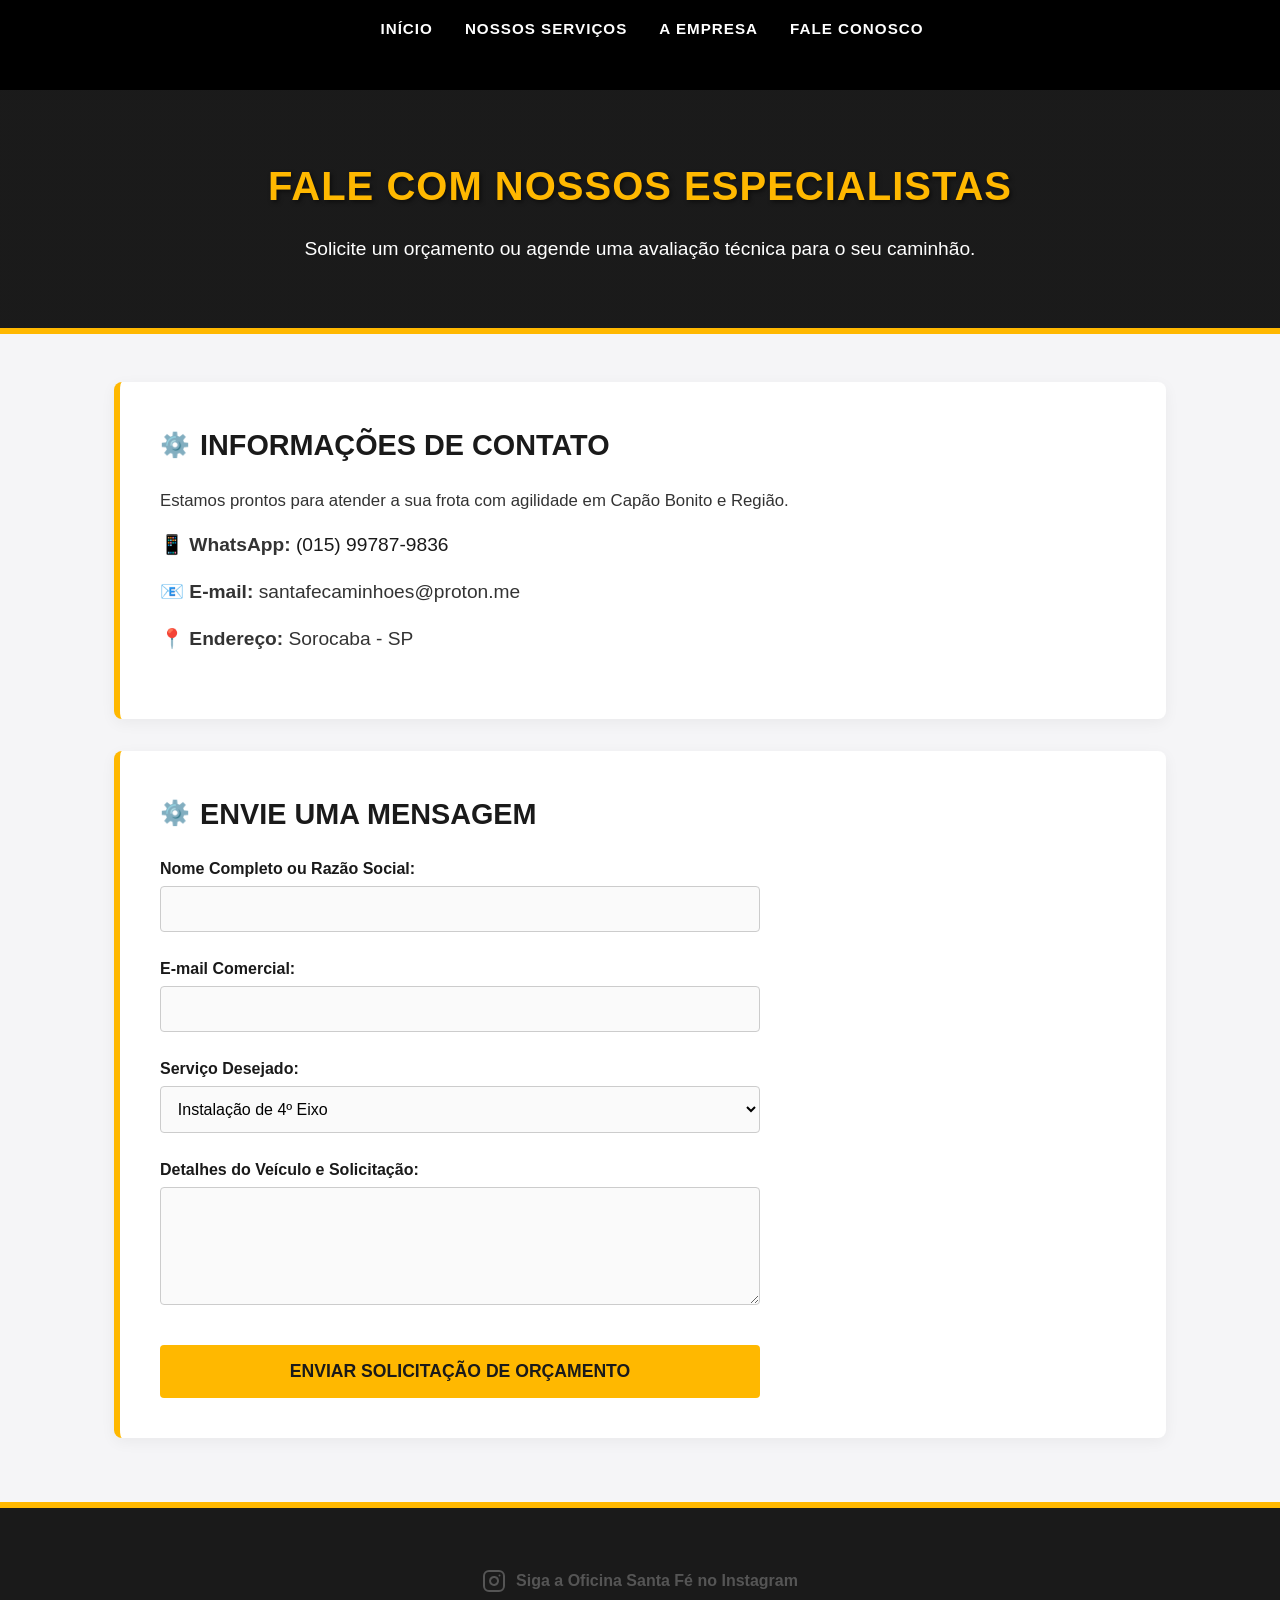
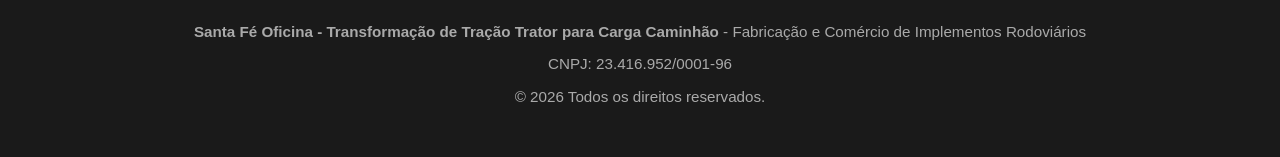
==== contato.html @ 2e64fac8 "Restore footer content in contato.html" ====
<!DOCTYPE html>
<html lang="pt-BR">
<head>
    <meta charset="UTF-8">
    <meta name="viewport" content="width=device-width, initial-scale=1.0">
    <title>Fale Conosco | Santa Fé Oficina - Transformação de Tração Trator para Carga Caminhão</title>
    <meta name="description" content="Entre em contato com a Santa Fe Fabricacao e Comercio. Solicite um orçamento para instalação de 4º eixo direcional e caldeiraria.">
    <link rel="stylesheet" href="style.css">
</head>
<body>
    <header>
        <nav>
            <ul>
                <li><a href="index.html">Início</a></li>
                <li><a href="servicos.html">Nossos Serviços</a></li>
                <li><a href="sobre.html">A Empresa</a></li>
                <li><a href="contato.html">Fale Conosco</a></li>
            </ul>
        </nav>
        <div class="hero">
            <h1>Fale com Nossos Especialistas</h1>
            <p>Solicite um orçamento ou agende uma avaliação técnica para o seu caminhão.</p>
        </div>
    </header>

    <main>
        <section>
            <h2>Informações de Contato</h2>
            <p>Estamos prontos para atender a sua frota com agilidade em Capão Bonito e Região.</p>
            <ul style="list-style: none; margin-left: 0;">
                <li style="font-size: 1.2rem; margin-bottom: 1rem;">📱 <strong>WhatsApp:</strong> <a href="#" style="color: var(--primary-color); text-decoration: none; color: #1a1a1a;">(015) 99787-9836</a></li>
                <li style="font-size: 1.2rem; margin-bottom: 1rem;">📧 <strong>E-mail:</strong> santafecaminhoes@proton.me</li>
                <li style="font-size: 1.2rem;">📍 <strong>Endereço:</strong> Sorocaba - SP</li>
            </ul>
        </section>

        <section>
            <h2>Envie uma Mensagem</h2>
            <form action="#" method="POST">
                <label for="nome">Nome Completo ou Razão Social:</label>
                <input type="text" id="nome" name="nome" required>

                <label for="email">E-mail Comercial:</label>
                <input type="email" id="email" name="email" required>

                <label for="servico">Serviço Desejado:</label>
                <select id="servico" name="servico">
                    <option value="4-eixo">Instalação de 4º Eixo</option>
                    <option value="caldeiraria">Caldeiraria Geral / Soldas</option>
                    <option value="chassi">Alinhamento/Alongamento de Chassi</option>
                    <option value="outro">Outros Reparos</option>
                </select>

                <label for="mensagem">Detalhes do Veículo e Solicitação:</label>
                <textarea id="mensagem" name="mensagem" rows="5" required></textarea>

                <button type="submit">Enviar Solicitação de Orçamento</button>
            </form>
        </section>
    </main>

    <footer>
        <div class="rodape-instagram">
          <a href="https://www.instagram.com/oficinasantafe.capaobonito/" target="_blank" rel="noopener noreferrer" class="btn-instagram">
            <!-- Ícone do Instagram em SVG -->
            <svg xmlns="http://www.w3.org/2000/svg" width="24" height="24" viewBox="0 0 24 24" fill="none" stroke="currentColor" stroke-width="2" stroke-linecap="round" stroke-linejoin="round">
              <rect x="2" y="2" width="20" height="20" rx="5" ry="5"></rect>
              <path d="M16 11.37A4 4 0 1 1 12.63 8 4 4 0 0 1 16 11.37z"></path>
              <line x1="17.5" y1="6.5" x2="17.51" y2="6.5"></line>
            </svg>
            <span>Siga a Oficina Santa Fé no Instagram</span>
          </a>
        </div>
        <p><strong>Santa Fé Oficina - Transformação de Tração Trator para Carga Caminhão</strong> - Fabricação e Comércio de Implementos Rodoviários</p>
        <p>CNPJ: 23.416.952/0001-96</p>
        <p>&copy; 2026 Todos os direitos reservados.</p>
    </footer>
</body>
</html>
---- style.css ----
:root {
    --primary-color: #FFB800; /* Amarelo Segurança/Industrial */
    --dark-bg: #1A1A1A; /* Asfalto/Grafite escuro */
    --light-bg: #F5F5F7; /* Cinza muito claro */
    --text-main: #333333;
    --text-light: #E0E0E0;
}

* {
    box-sizing: border-box;
    margin: 0;
    padding: 0;
}

body {
    font-family: 'Segoe UI', Roboto, Helvetica, Arial, sans-serif;
    background-color: var(--light-bg);
    color: var(--text-main);
    line-height: 1.6;
}

/* Cabecalho e Navegacao */
header {
    background-color: var(--dark-bg);
    color: var(--text-light);
    border-bottom: 6px solid var(--primary-color);
}

nav {
    background-color: #000000;
    padding: 1rem 2rem;
    display: flex;
    justify-content: center;
}

nav ul {
    list-style: none;
    display: flex;
    gap: 2rem;
    flex-wrap: wrap;
}

nav a {
    color: #FFFFFF;
    text-decoration: none;
    font-weight: 600;
    text-transform: uppercase;
    font-size: 0.95rem;
    letter-spacing: 1px;
    transition: color 0.3s ease;
}

nav a:hover, nav a:active {
    color: var(--primary-color);
}

.hero {
    text-align: center;
    padding: 4rem 1rem;
    background: linear-gradient(rgba(26, 26, 26, 0.9), rgba(26, 26, 26, 0.9)), url('https://images.unsplash.com/photo-1519003722824-194d4455a60c?ixlib=rb-4.0.3&auto=format&fit=crop&w=1920&q=80') center/cover;
}

.hero h1 {
    color: var(--primary-color);
    font-size: 2.5rem;
    margin-bottom: 1rem;
    text-transform: uppercase;
    letter-spacing: 1px;
    text-shadow: 2px 2px 4px rgba(0,0,0,0.5);
}

.hero p {
    font-size: 1.2rem;
    max-width: 800px;
    margin: 0 auto;
    color: #FFFFFF;
}

/* Conteudo Principal */
main {
    max-width: 1100px;
    margin: 3rem auto;
    padding: 0 1.5rem;
}

section {
    background: #FFFFFF;
    margin-bottom: 2rem;
    padding: 2.5rem;
    border-radius: 8px;
    box-shadow: 0 4px 15px rgba(0,0,0,0.05);
    border-left: 6px solid var(--primary-color);
}

h2 {
    color: var(--dark-bg);
    margin-bottom: 1.2rem;
    text-transform: uppercase;
    font-size: 1.8rem;
    display: flex;
    align-items: center;
    gap: 10px;
}

h2::before {
    content: "⚙️";
    font-size: 1.5rem;
}

p {
    margin-bottom: 1rem;
    font-size: 1.05rem;
}

ul {
    margin-left: 1.5rem;
    margin-bottom: 1.5rem;
}

li {
    margin-bottom: 0.5rem;
    font-weight: 500;
}

/* Imagens */
img {
    width: 100%;
    max-height: 400px;
    object-fit: cover;
    border-radius: 6px;
    margin-top: 1rem;
    border: 3px solid #E0E0E0;
}

/* Botoes e Formularios */
.btn, button {
    display: inline-block;
    background-color: var(--primary-color);
    color: var(--dark-bg);
    padding: 1rem 2rem;
    text-decoration: none;
    font-weight: bold;
    text-transform: uppercase;
    border-radius: 4px;
    border: none;
    cursor: pointer;
    font-size: 1.1rem;
    transition: all 0.3s ease;
    margin-top: 1rem;
}

.btn:hover, button:hover {
    background-color: #E6A600;
    transform: translateY(-2px);
    box-shadow: 0 4px 8px rgba(0,0,0,0.15);
}

form {
    display: flex;
    flex-direction: column;
    max-width: 600px;
}

label {
    font-weight: 600;
    margin-bottom: 0.3rem;
    color: var(--dark-bg);
}

input, select, textarea {
    padding: 0.8rem;
    margin-bottom: 1.5rem;
    border: 1px solid #CCC;
    border-radius: 4px;
    font-family: inherit;
    font-size: 1rem;
    background-color: #FAFAFA;
}

input:focus, select:focus, textarea:focus {
    outline: none;
    border-color: var(--primary-color);
    box-shadow: 0 0 5px rgba(255, 184, 0, 0.3);
}

/* Rodape */
footer {
    background-color: var(--dark-bg);
    color: var(--text-light);
    text-align: center;
    padding: 2.5rem 1rem;
    border-top: 6px solid var(--primary-color);
    margin-top: 4rem;
}

footer p {
    margin-bottom: 0.5rem;
    font-size: 0.95rem;
    color: #AAAAAA;
}
/* Container do link no rodapé */
.rodape-instagram {
  text-align: center;
  padding: 20px 0;
}

/* Estilo do botão/link */
.btn-instagram {
  display: inline-flex;
  align-items: center;
  gap: 10px; /* Espaço entre o ícone e o texto */
  color: #555555; /* Cor do texto e ícone (ajuste conforme seu site) */
  text-decoration: none;
  font-family: Arial, sans-serif;
  font-size: 16px;
  font-weight: bold;
  transition: color 0.3s ease, transform 0.3s ease;
}

/* Efeito ao passar o mouse (Hover) */
.btn-instagram:hover {
  color: #E1306C; /* Cor oficial do Instagram */
  transform: translateY(-2px); /* Efeito de flutuar levemente */
}

/* Ajuste do tamanho do ícone */
.btn-instagram svg {
  width: 24px;
  height: 24px;
  transition: stroke 0.3s ease;
}
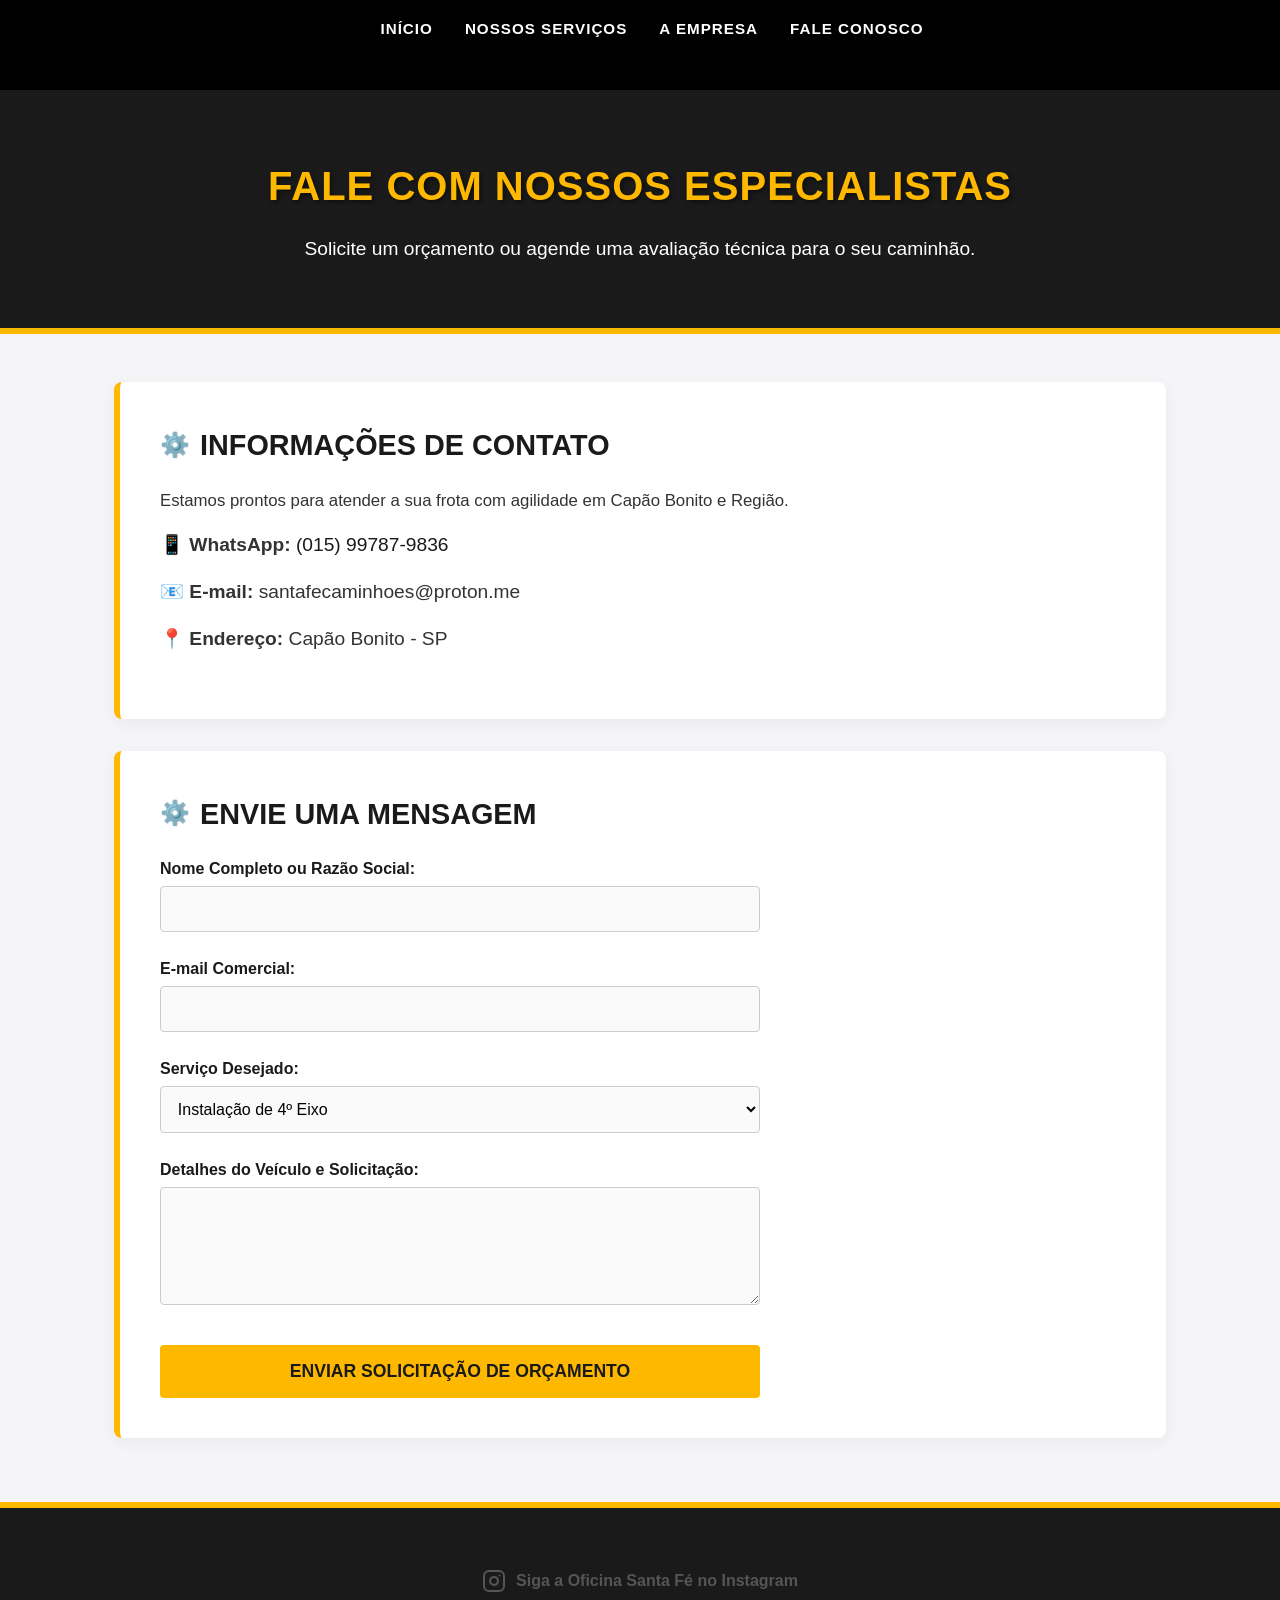
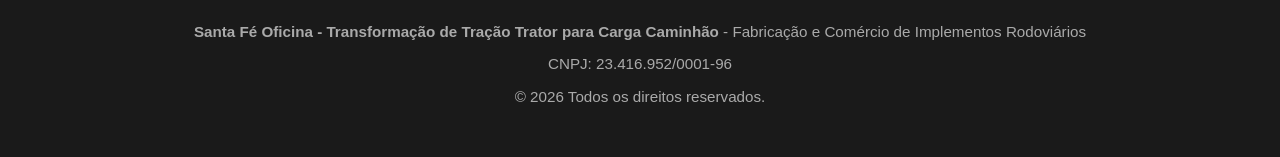
==== commit 6e5083b4: "Update contato.html" ====
--- a/contato.html
+++ b/contato.html
@@ -30,7 +30,7 @@
             <ul style="list-style: none; margin-left: 0;">
                 <li style="font-size: 1.2rem; margin-bottom: 1rem;">📱 <strong>WhatsApp:</strong> <a href="#" style="color: var(--primary-color); text-decoration: none; color: #1a1a1a;">(015) 99787-9836</a></li>
                 <li style="font-size: 1.2rem; margin-bottom: 1rem;">📧 <strong>E-mail:</strong> santafecaminhoes@proton.me</li>
-                <li style="font-size: 1.2rem;">📍 <strong>Endereço:</strong> Sorocaba - SP</li>
+                <li style="font-size: 1.2rem;">📍 <strong>Endereço:</strong> Capão Bonito - SP</li>
             </ul>
         </section>
 
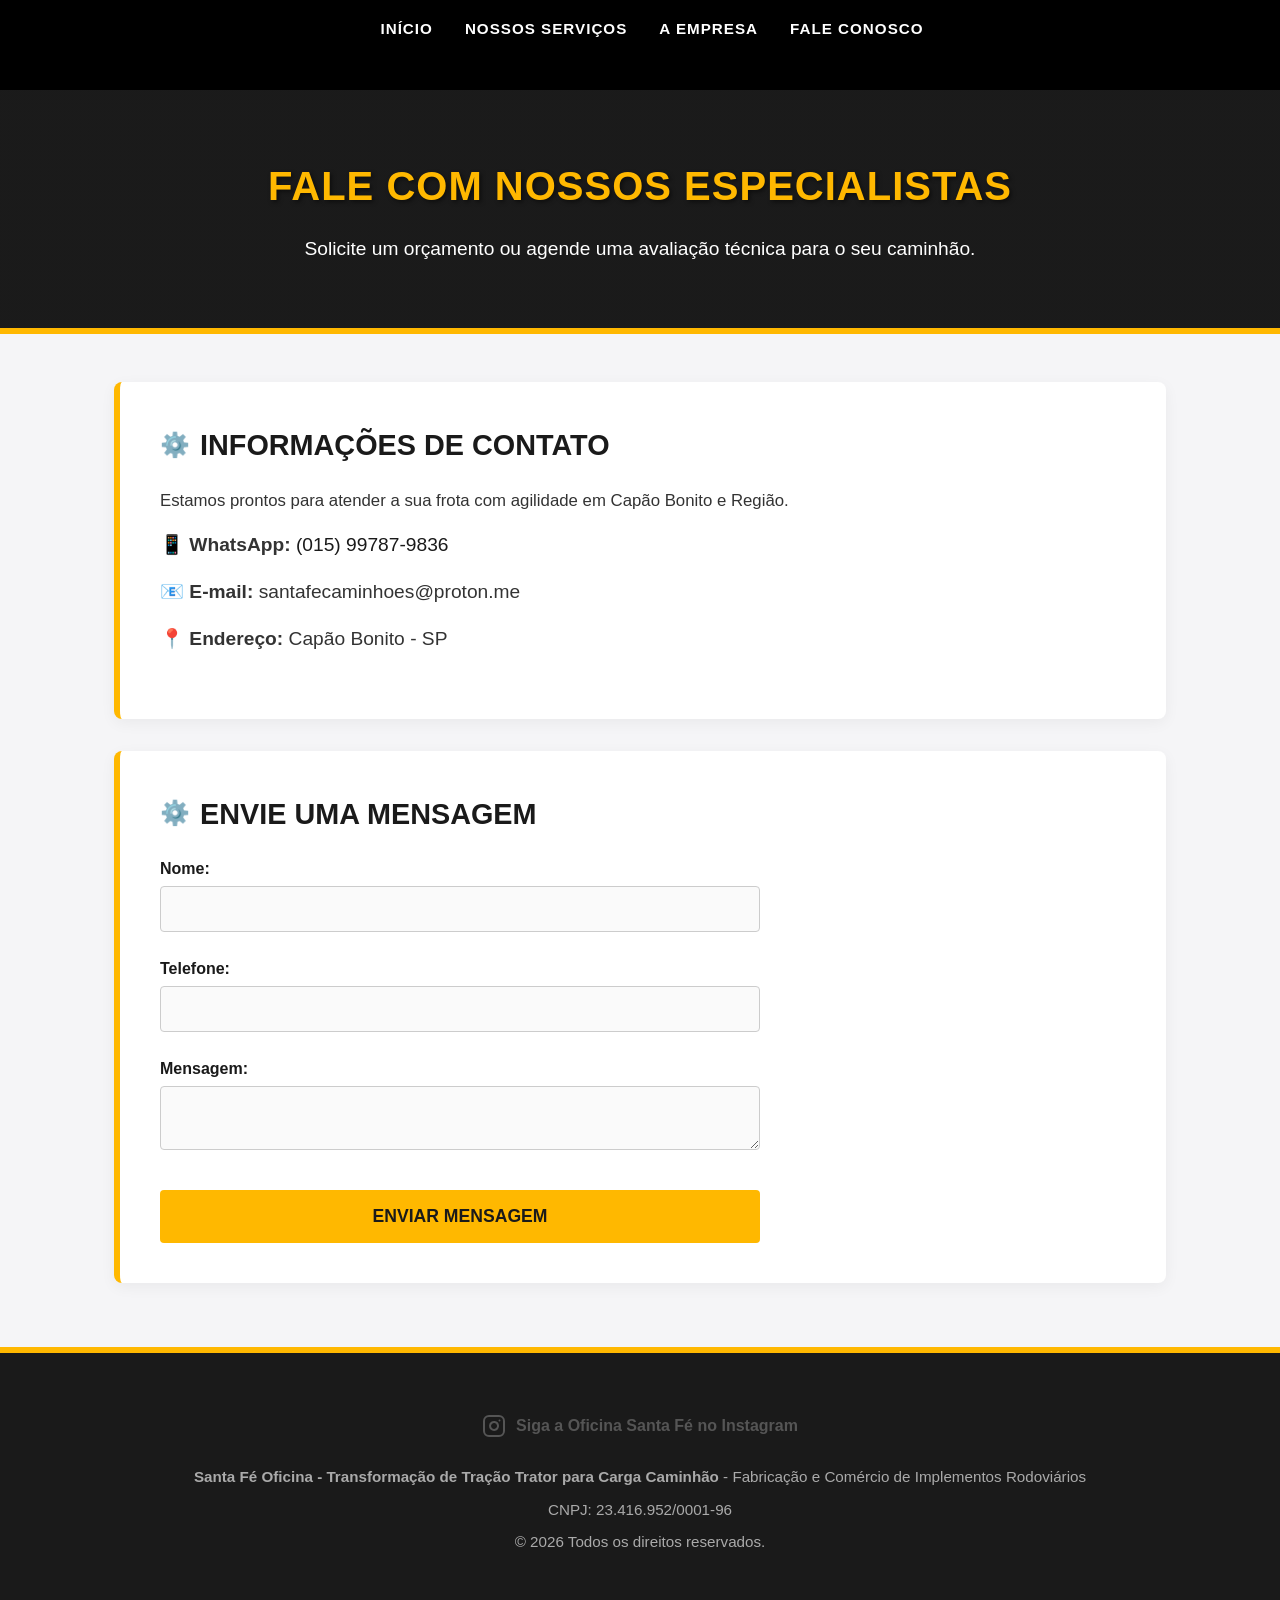
==== commit 91d2bf5f: "Update contato.html" ====
--- a/contato.html
+++ b/contato.html
@@ -36,26 +36,32 @@
 
         <section>
             <h2>Envie uma Mensagem</h2>
-            <form action="#" method="POST">
-                <label for="nome">Nome Completo ou Razão Social:</label>
-                <input type="text" id="nome" name="nome" required>
-
-                <label for="email">E-mail Comercial:</label>
-                <input type="email" id="email" name="email" required>
-
-                <label for="servico">Serviço Desejado:</label>
-                <select id="servico" name="servico">
-                    <option value="4-eixo">Instalação de 4º Eixo</option>
-                    <option value="caldeiraria">Caldeiraria Geral / Soldas</option>
-                    <option value="chassi">Alinhamento/Alongamento de Chassi</option>
-                    <option value="outro">Outros Reparos</option>
-                </select>
-
-                <label for="mensagem">Detalhes do Veículo e Solicitação:</label>
-                <textarea id="mensagem" name="mensagem" rows="5" required></textarea>
-
-                <button type="submit">Enviar Solicitação de Orçamento</button>
-            </form>
+<!-- O atributo 'action' é o que faz a mágica de enviar para o seu e-mail -->
+                    <form action="https://formsubmit.co/santafecaminhoes@proton.me" method="POST">
+                      
+                      <!-- Exemplo de campos (você pode colocar os que já criou) -->
+                      <label for="nome">Nome:</label>
+                      <input type="text" name="nome" id="nome" required>
+                    
+                      <label for="telefone">Telefone:</label>
+                      <input type="tel" name="telefone" id="telefone" required>
+                    
+                      <label for="mensagem">Mensagem:</label>
+                      <textarea name="mensagem" id="mensagem" required></textarea>
+                    
+                      <!-- CONFIGURAÇÕES INVISÍVEIS (OPCIONAIS, MAS RECOMENDADAS) -->
+                      
+                      <!-- 1. Define o assunto do e-mail que vai chegar na sua caixa de entrada -->
+                      <input type="hidden" name="_subject" value="Novo contato do site - CPL METALMECÂNICA">
+                      
+                      <!-- 2. Remove o teste de "Não sou um robô" padrão deles para deixar mais rápido -->
+                      <input type="hidden" name="_captcha" value="false">
+                      
+                      <!-- 3. Redireciona o cliente para o seu próprio site após enviar (troque o link pelo seu) -->
+                      <!-- <input type="hidden" name="_next" value="https://seusite.com.br/obrigado.html"> -->
+                    
+                      <button type="submit">Enviar Mensagem</button>
+                    </form>
         </section>
     </main>
 
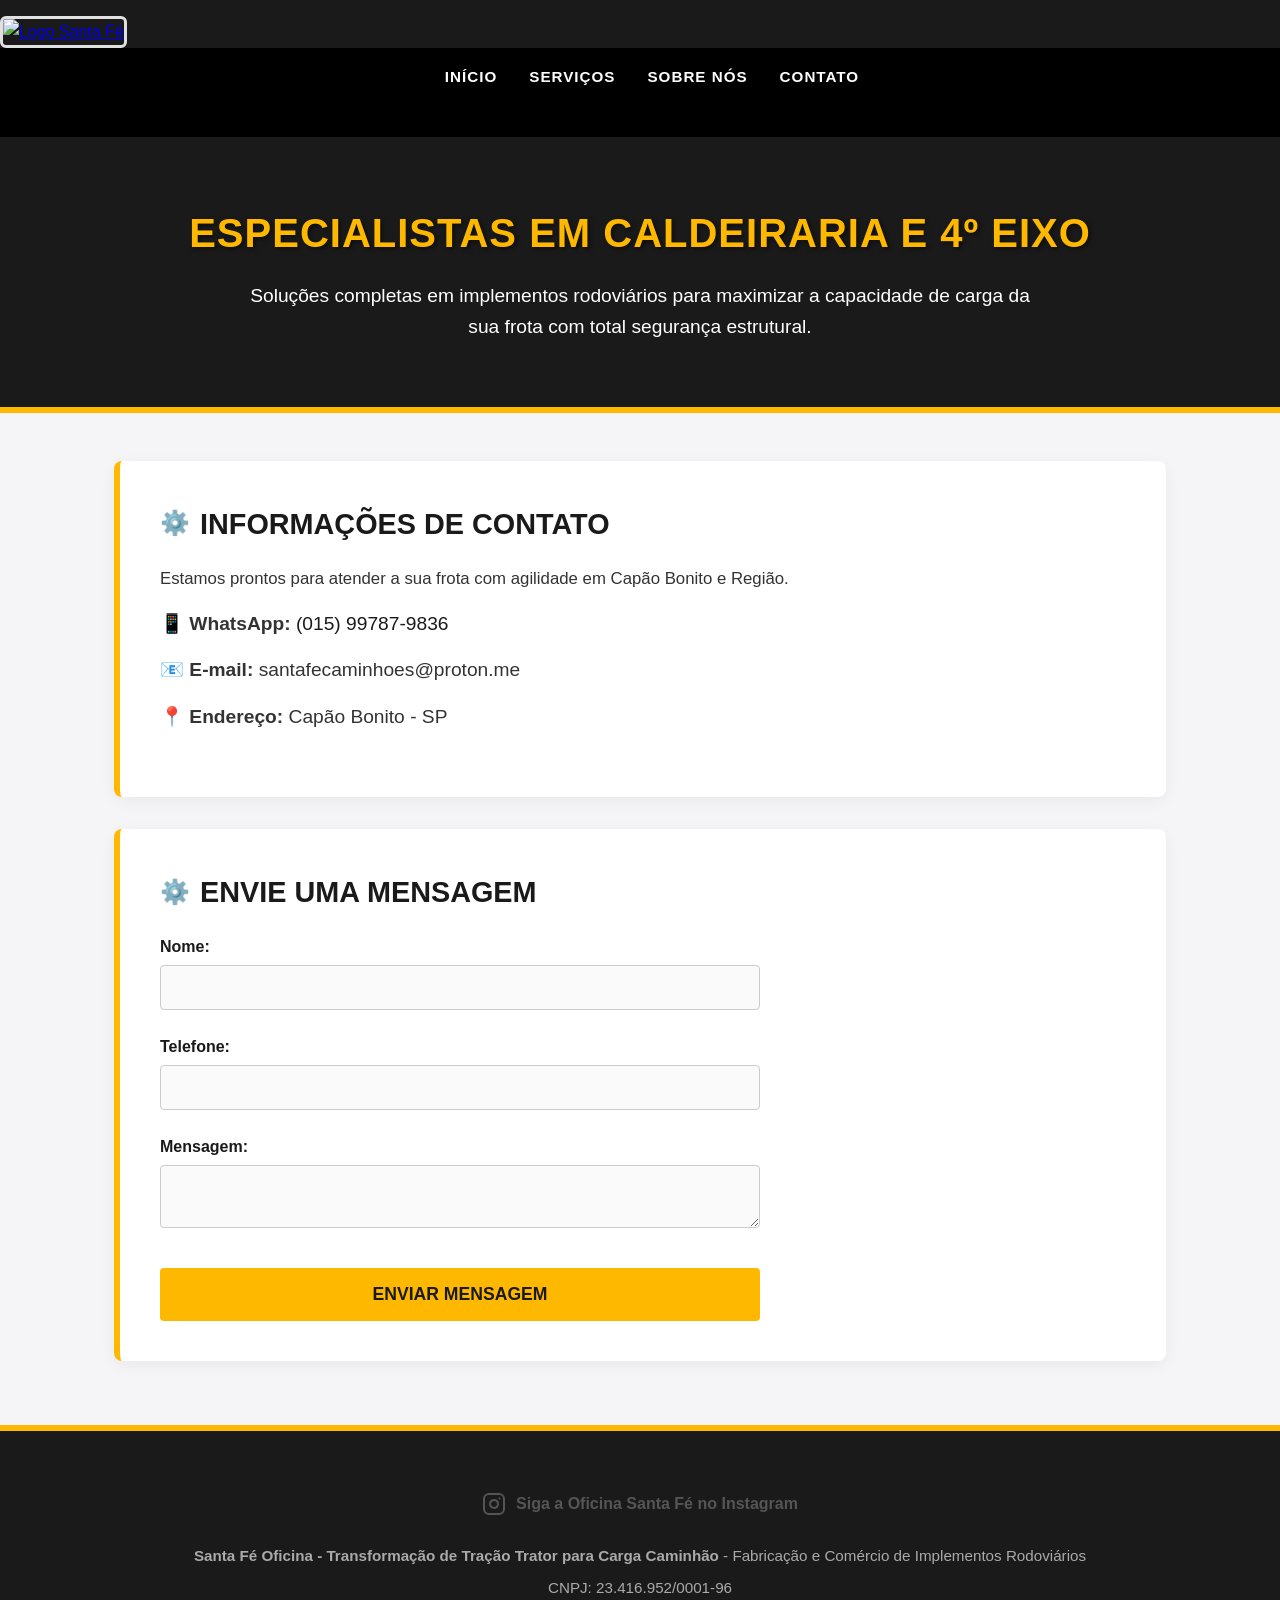
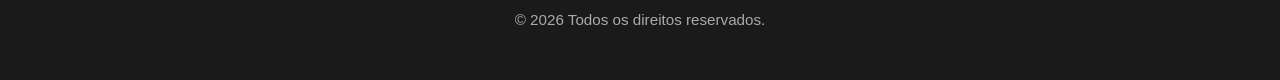
==== commit c3218b0c: "Update contato.html" ====
--- a/contato.html
+++ b/contato.html
@@ -8,18 +8,24 @@
     <link rel="stylesheet" href="style.css">
 </head>
 <body>
-    <header>
-        <nav>
+        <header class="cabecalho-principal">
+          <!-- O Logo fica aqui na esquerda -->
+          <a href="/" class="link-logo">
+            <img src="logo-santa-fe.png" alt="Logo Santa Fé" class="logo-elegante">
+          </a>
+        
+          <!-- Seu menu principal atual entra aqui na direita -->
+          <nav class="menu-principal">
             <ul>
-                <li><a href="index.html">Início</a></li>
-                <li><a href="servicos.html">Nossos Serviços</a></li>
-                <li><a href="sobre.html">A Empresa</a></li>
-                <li><a href="contato.html">Fale Conosco</a></li>
+              <li><a href="#">Início</a></li>
+              <li><a href="#">Serviços</a></li>
+              <li><a href="#">Sobre Nós</a></li>
+              <li><a href="#">Contato</a></li>
             </ul>
-        </nav>
+          </nav>
         <div class="hero">
-            <h1>Fale com Nossos Especialistas</h1>
-            <p>Solicite um orçamento ou agende uma avaliação técnica para o seu caminhão.</p>
+            <h1>Especialistas em Caldeiraria e 4º Eixo</h1>
+            <p>Soluções completas em implementos rodoviários para maximizar a capacidade de carga da sua frota com total segurança estrutural.</p>
         </div>
     </header>
 
@@ -52,7 +58,7 @@
                       <!-- CONFIGURAÇÕES INVISÍVEIS (OPCIONAIS, MAS RECOMENDADAS) -->
                       
                       <!-- 1. Define o assunto do e-mail que vai chegar na sua caixa de entrada -->
-                      <input type="hidden" name="_subject" value="Novo contato do site - CPL METALMECÂNICA">
+                      <input type="hidden" name="_subject" value="Novo contato do site - Santa Fé Oficina">
                       
                       <!-- 2. Remove o teste de "Não sou um robô" padrão deles para deixar mais rápido -->
                       <input type="hidden" name="_captcha" value="false">
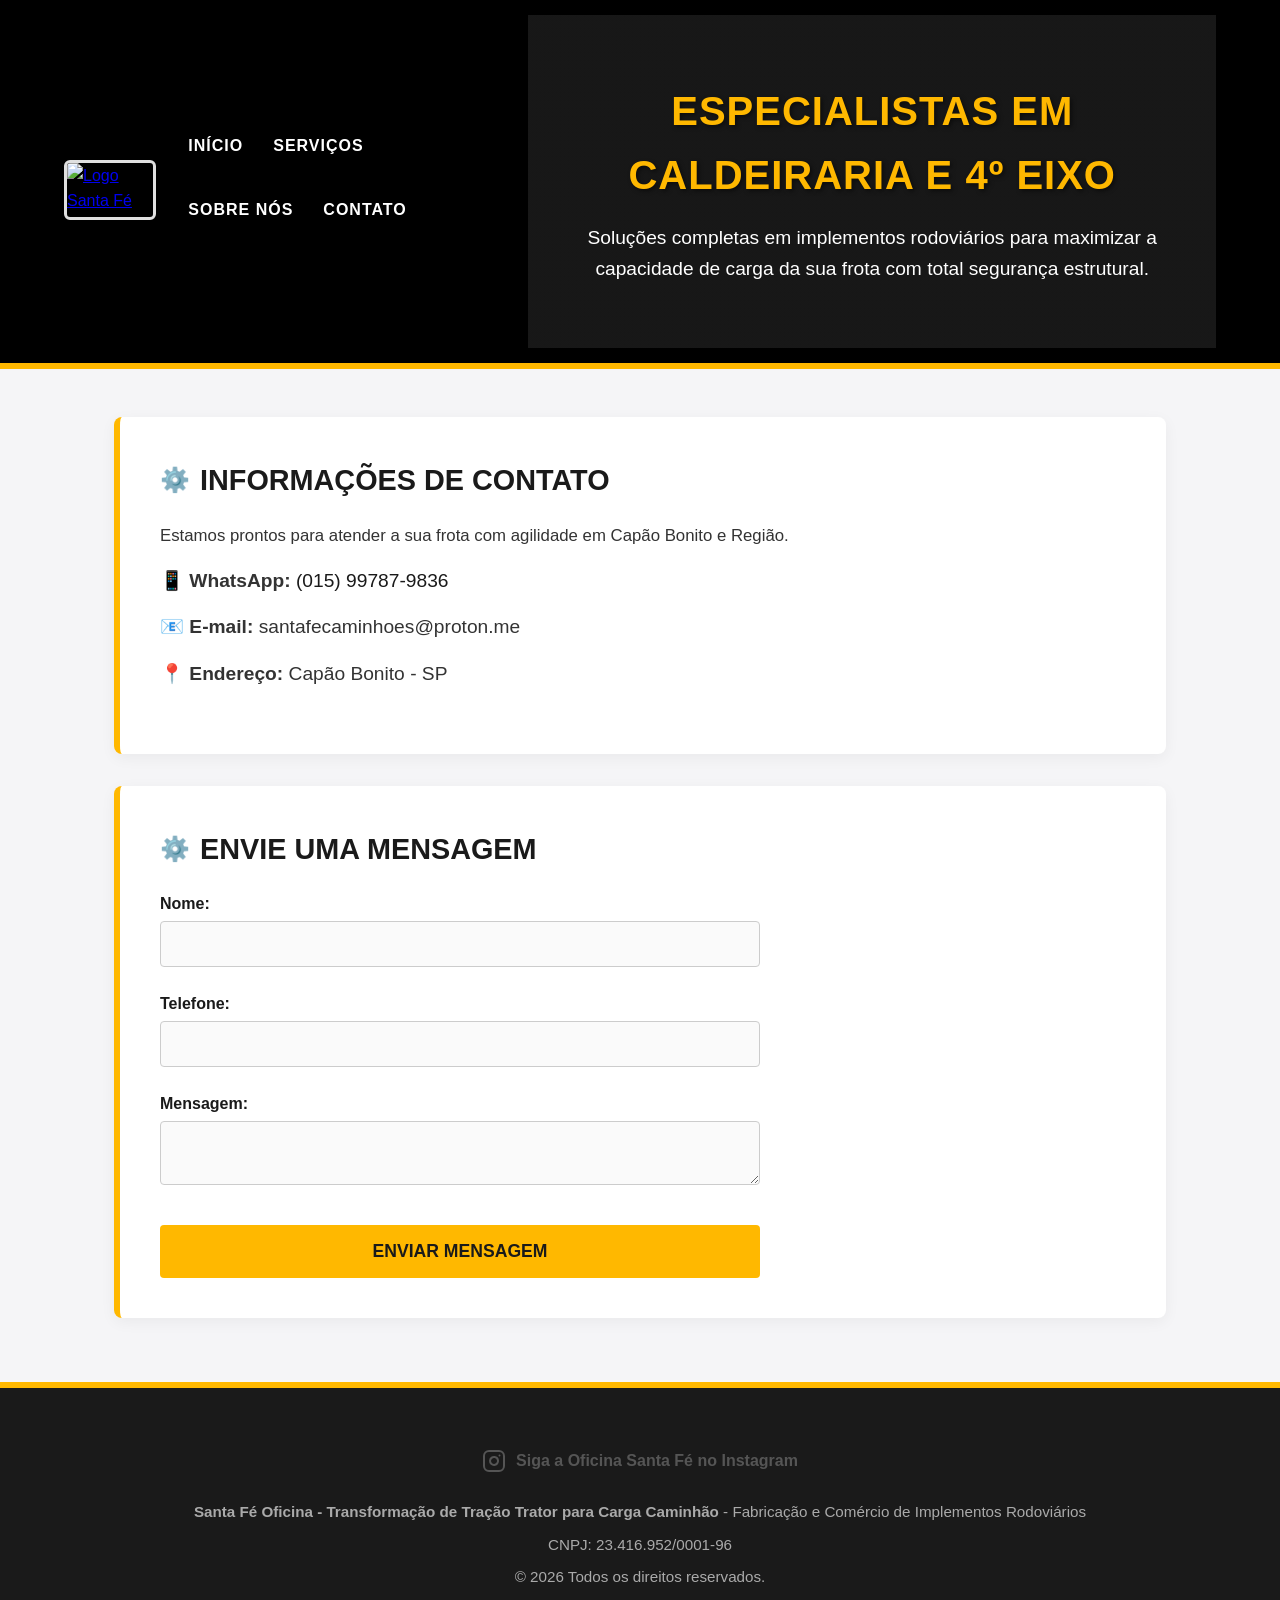
==== commit 761bfed1: "Update contato.html" ====
--- a/contato.html
+++ b/contato.html
@@ -11,16 +11,16 @@
         <header class="cabecalho-principal">
           <!-- O Logo fica aqui na esquerda -->
           <a href="/" class="link-logo">
-            <img src="logo-santa-fe.png" alt="Logo Santa Fé" class="logo-elegante">
+            <img src="Logo-Santa-fe.png" alt="Logo Santa Fé" class="logo-elegante">
           </a>
         
           <!-- Seu menu principal atual entra aqui na direita -->
           <nav class="menu-principal">
             <ul>
-              <li><a href="#">Início</a></li>
-              <li><a href="#">Serviços</a></li>
-              <li><a href="#">Sobre Nós</a></li>
-              <li><a href="#">Contato</a></li>
+              <li><a href="https://santafecaminhoes.github.io/site/index.html">Início</a></li>
+              <li><a href="https://santafecaminhoes.github.io/site/servicos.html">Serviços</a></li>
+              <li><a href="https://santafecaminhoes.github.io/site/sobre.html">Sobre Nós</a></li>
+              <li><a href="https://santafecaminhoes.github.io/site/contato.html">Contato</a></li>
             </ul>
           </nav>
         <div class="hero">
--- a/style.css
+++ b/style.css
@@ -230,4 +230,40 @@
   height: 24px;
   transition: stroke 0.3s ease;
 }
-
+/* Container que alinha o logo de um lado e o menu do outro */
+.cabecalho-principal {
+  display: flex;
+  justify-content: space-between; /* Empurra o logo para a esquerda e o menu para a direita */
+  align-items: center; /* Alinha os dois no centro, na vertical */
+  padding: 15px 5%; /* Dá um respiro nas laterais e em cima/embaixo */
+  background-color: #000000; /* Cor de fundo do cabeçalho (ajuste para a sua) */
+}
+
+/* Ajuste do tamanho do Logo */
+.logo-elegante {
+  height: 60px; /* Tamanho ideal para cabeçalhos (ajuste entre 50px e 80px se precisar) */
+  width: auto; /* Mantém a imagem proporcional, sem esticar */
+  display: block; /* Remove espaços em branco extras abaixo da imagem */
+  transition: transform 0.3s ease; /* Efeito suave */
+}
+
+/* Pequeno efeito ao passar o mouse no logo (opcional) */
+.logo-elegante:hover {
+  transform: scale(1.05); /* Dá um zoom bem de leve */
+}
+
+/* ---- Estilos básicos do menu (caso precise ajustar o seu) ---- */
+.menu-principal ul {
+  list-style: none;
+  display: flex;
+  gap: 30px; /* Espaçamento entre os links do menu */
+  margin: 0;
+  padding: 0;
+}
+
+.menu-principal a {
+  text-decoration: none;
+  color: #ffffff; /* Cor do texto do menu */
+  font-weight: 600;
+  font-size: 16px;
+}
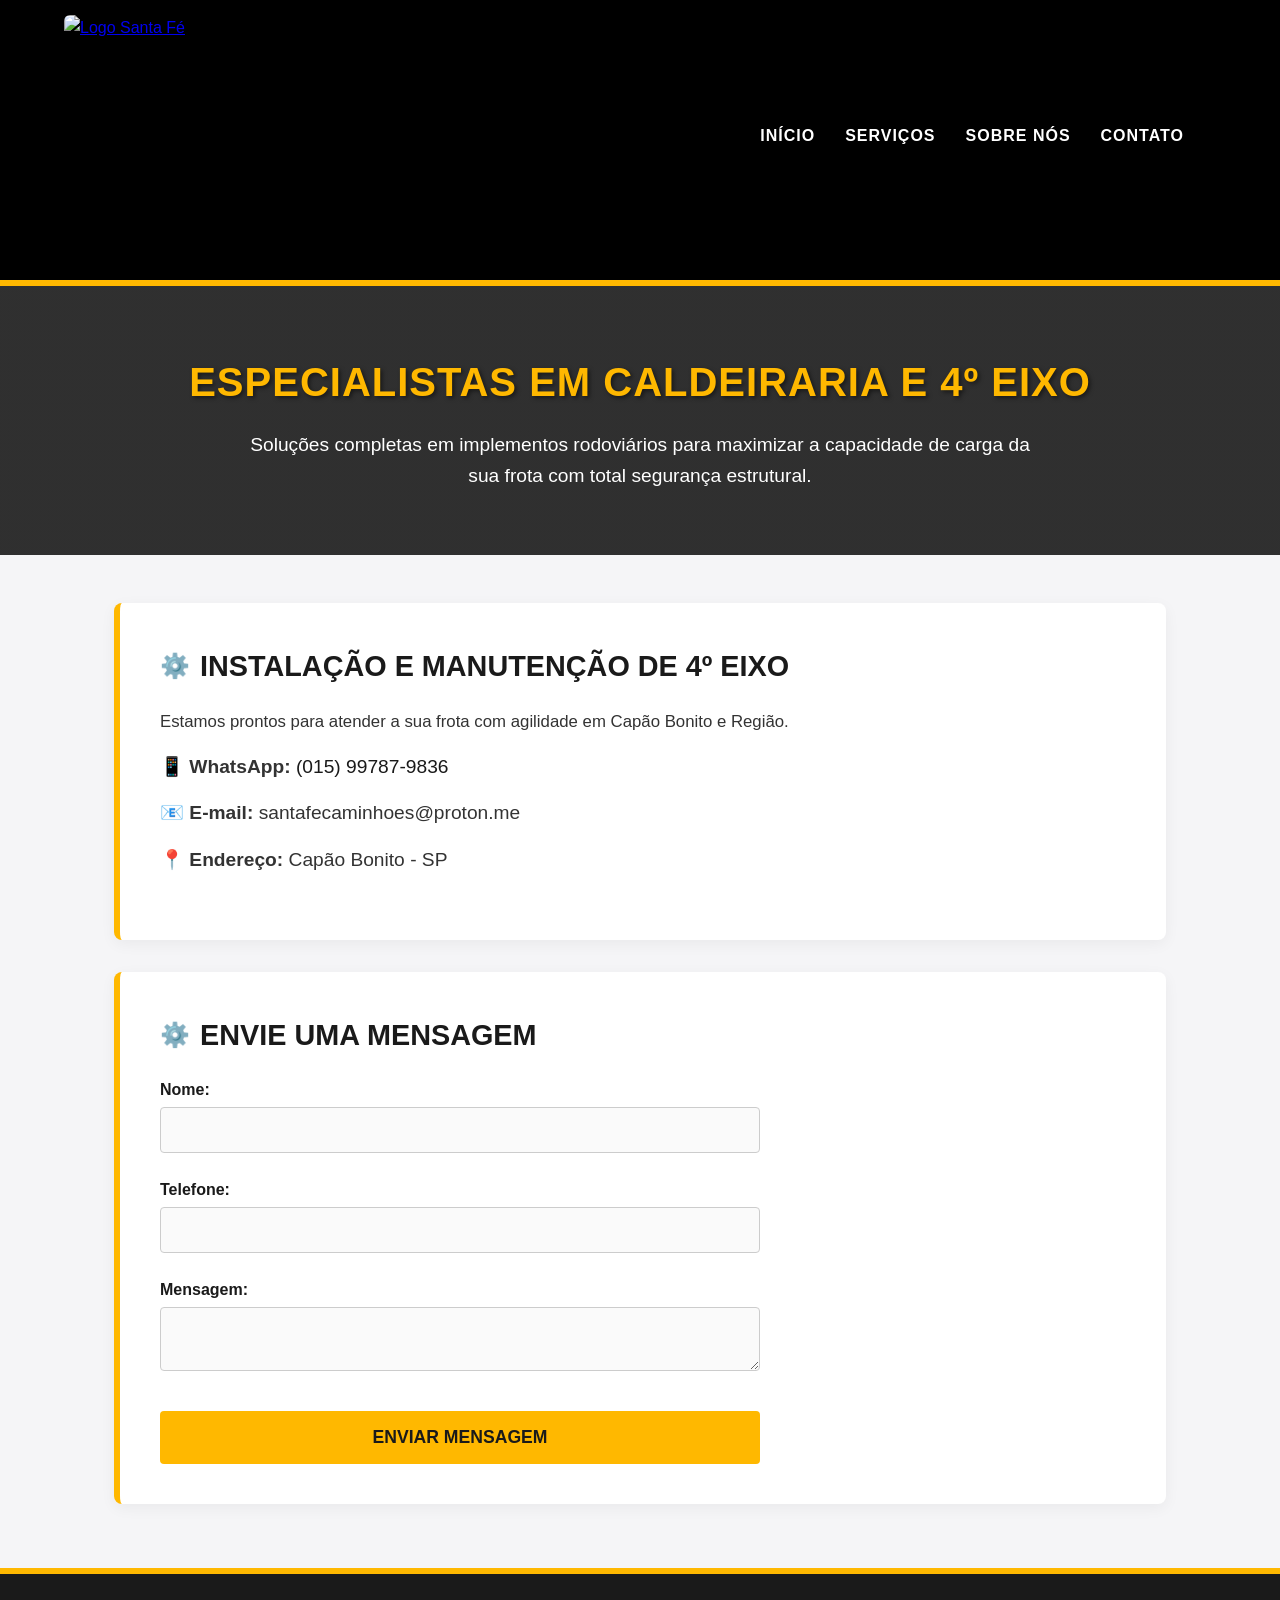
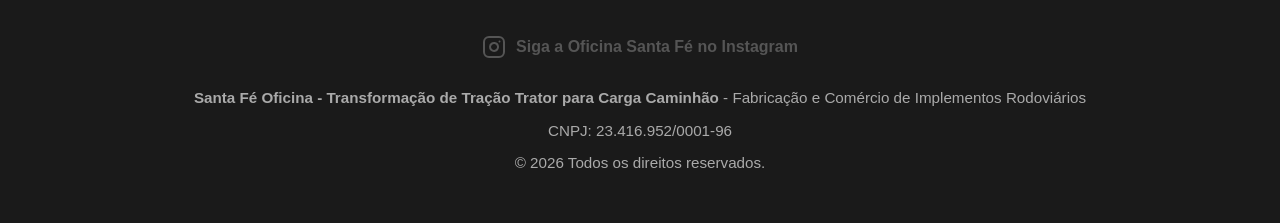
==== commit 495e679d: "Update contato.html" ====
--- a/contato.html
+++ b/contato.html
@@ -8,30 +8,32 @@
     <link rel="stylesheet" href="style.css">
 </head>
 <body>
-        <header class="cabecalho-principal">
-          <!-- O Logo fica aqui na esquerda -->
-          <a href="/" class="link-logo">
+<header class="cabecalho-principal">
+        <!-- O Logo fica aqui na esquerda -->
+        <a href="/" class="link-logo">
             <img src="Logo-Santa-fe.png" alt="Logo Santa Fé" class="logo-elegante">
-          </a>
-        
-          <!-- Seu menu principal atual entra aqui na direita -->
-          <nav class="menu-principal">
+        </a>
+    
+        <!-- Seu menu principal atual entra aqui na direita -->
+        <nav class="menu-principal">
             <ul>
-              <li><a href="https://santafecaminhoes.github.io/site/index.html">Início</a></li>
-              <li><a href="https://santafecaminhoes.github.io/site/servicos.html">Serviços</a></li>
-              <li><a href="https://santafecaminhoes.github.io/site/sobre.html">Sobre Nós</a></li>
-              <li><a href="https://santafecaminhoes.github.io/site/contato.html">Contato</a></li>
+                <li><a href="https://santafecaminhoes.github.io/site/index.html">Início</a></li>
+                <li><a href="https://santafecaminhoes.github.io/site/servicos.html">Serviços</a></li>
+                <li><a href="https://santafecaminhoes.github.io/site/sobre.html">Sobre Nós</a></li>
+                <li><a href="https://santafecaminhoes.github.io/site/contato.html">Contato</a></li>
             </ul>
-          </nav>
-        <div class="hero">
-            <h1>Especialistas em Caldeiraria e 4º Eixo</h1>
-            <p>Soluções completas em implementos rodoviários para maximizar a capacidade de carga da sua frota com total segurança estrutural.</p>
-        </div>
+        </nav>
     </header>
+
+    <!-- MOVA A DIV HERO PARA FORA DO CABEÇALHO -->
+    <div class="hero">
+        <h1>Especialistas em Caldeiraria e 4º Eixo</h1>
+        <p>Soluções completas em implementos rodoviários para maximizar a capacidade de carga da sua frota com total segurança estrutural.</p>
+    </div>
 
     <main>
         <section>
-            <h2>Informações de Contato</h2>
+            <h2>Instalação e Manutenção de 4º Eixo</h2>
             <p>Estamos prontos para atender a sua frota com agilidade em Capão Bonito e Região.</p>
             <ul style="list-style: none; margin-left: 0;">
                 <li style="font-size: 1.2rem; margin-bottom: 1rem;">📱 <strong>WhatsApp:</strong> <a href="#" style="color: var(--primary-color); text-decoration: none; color: #1a1a1a;">(015) 99787-9836</a></li>
--- a/style.css
+++ b/style.css
@@ -241,10 +241,17 @@
 
 /* Ajuste do tamanho do Logo */
 .logo-elegante {
-  height: 60px; /* Tamanho ideal para cabeçalhos (ajuste entre 50px e 80px se precisar) */
-  width: auto; /* Mantém a imagem proporcional, sem esticar */
+  height: 250px; /* Tamanho ideal para cabeçalhos (ajuste entre 50px e 80px se precisar) */
+  width: 350px; /* Mantém a imagem proporcional, sem esticar */
   display: block; /* Remove espaços em branco extras abaixo da imagem */
   transition: transform 0.3s ease; /* Efeito suave */
+  border: 0;                  /* Remove borda */
+  outline: 0;                 /* Remove contorno */
+  padding: 0;                 /* Remove preenchimento */
+  margin: 0;                  /* Remove margem */
+  background: transparent;    /* Garante fundo transparente no elemento */
+  box-shadow: none;           /* Remove sombras */
+  vertical-align: middle;     /* Ajuda no alinhamento e remove espaços */
 }
 
 /* Pequeno efeito ao passar o mouse no logo (opcional) */
